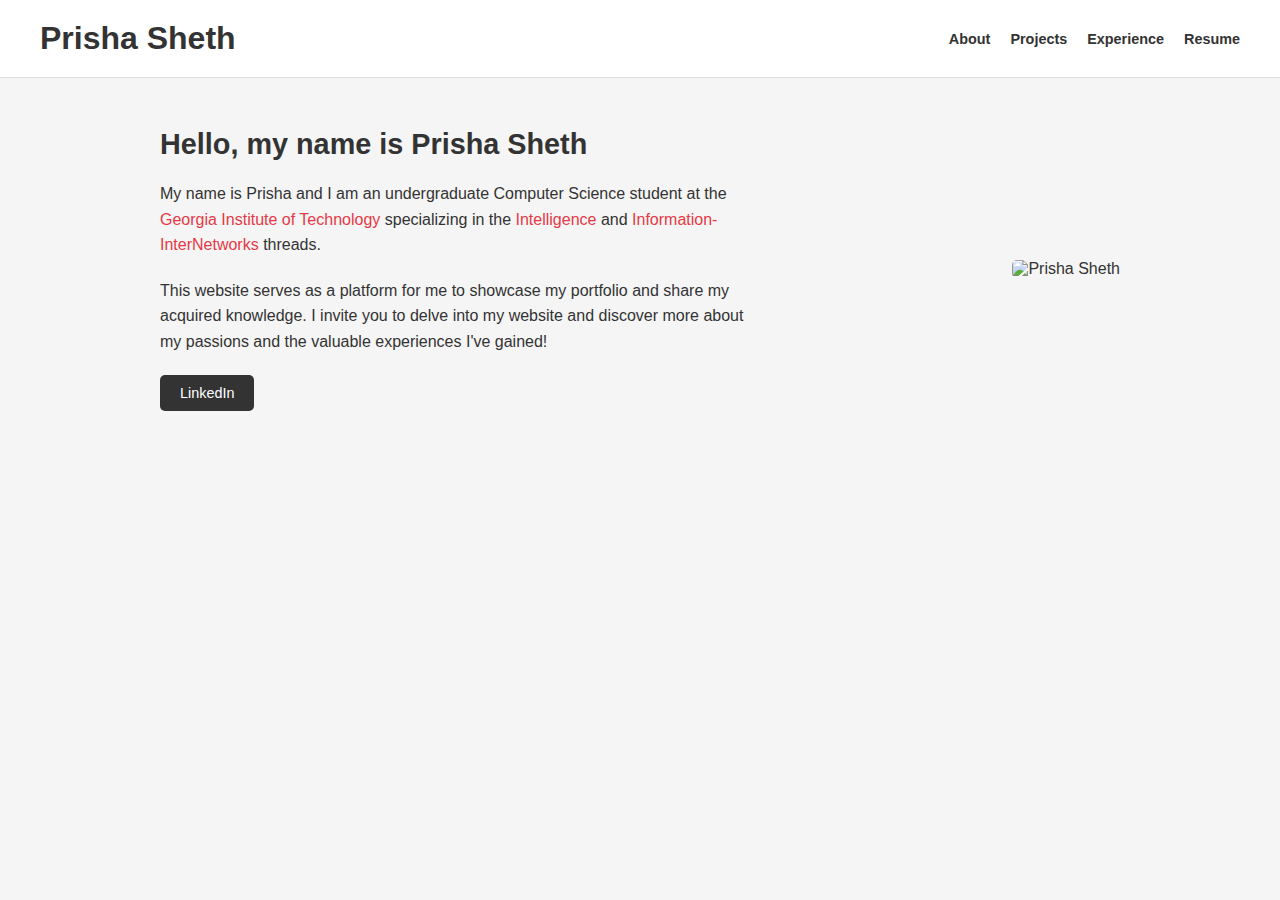
==== index.html @ eed21b5f "Add files via upload" ====
<!DOCTYPE html>
<html lang="en">
<head>
  <meta charset="UTF-8">
  <meta name="viewport" content="width=device-width, initial-scale=1.0">
  <title>Prisha Sheth Portfolio</title>
  <link rel="stylesheet" href="styles.css">
</head>
<body>

  <header>
    <h1>Prisha Sheth</h1>
    <nav>
      <ul>
        <li><a href="#about">About</a></li>
        <li><a href="#projects">Projects</a></li>
        <li><a href="#experience">Experience</a></li>
        <li><a href="#resume">Resume</a></li>
      </ul>
    </nav>
  </header>

  <main>
    <section class="intro">
      <h2>Hello, my name is Prisha Sheth</h2>
      <p>
        My name is Prisha and I am an undergraduate Computer Science student at the 
        <span class="highlight">Georgia Institute of Technology</span> specializing in the 
        <span class="highlight">Intelligence</span> and <span class="highlight">Information-InterNetworks</span> threads.
      </p>
      <p>
        This website serves as a platform for me to showcase my portfolio and share my acquired knowledge. I invite you to delve into my website and discover more about my passions and the valuable experiences I've gained!
      </p>
      <a href="https://linkedin.com/in/prisha-sheth" class="linkedin-button" target="_blank">LinkedIn</a>
    </section>
    <div class="image-container">
      <img src="profile-image.png" alt="Prisha Sheth">
    </div>
  </main>

</body>
</html>
---- styles.css ----
/* General Reset */
* {
    margin: 0;
    padding: 0;
    box-sizing: border-box;
    font-family: Arial, sans-serif;
  }
  
  body {
    background-color: #f5f5f5;
    color: #333;
  }
  
  /* Header */
  header {
    display: flex;
    justify-content: space-between;
    align-items: center;
    padding: 20px 40px;
    background-color: #fff;
    border-bottom: 1px solid #ddd;
  }
  
  header h1 {
    font-size: 2em;
  }
  
  nav ul {
    list-style: none;
    display: flex;
    gap: 20px;
  }
  
  nav ul li {
    font-size: 0.9em;
  }
  
  nav ul li a {
    text-decoration: none;
    color: #333;
    font-weight: bold;
  }
  
  nav ul li a:hover {
    color: #e63946;
  }
  
  /* Main Content */
  main {
    display: flex;
    justify-content: space-between;
    align-items: center;
    max-width: 1000px;
    margin: 50px auto;
    padding: 0 20px;
  }
  
  .intro {
    max-width: 600px;
  }
  
  .intro h2 {
    font-size: 1.8em;
    font-weight: bold;
    margin-bottom: 20px;
  }
  
  .intro p {
    font-size: 1em;
    line-height: 1.6;
    margin-bottom: 20px;
  }
  
  .highlight {
    color: #e63946;
  }
  
  .linkedin-button {
    display: inline-block;
    padding: 10px 20px;
    background-color: #333;
    color: #fff;
    text-decoration: none;
    border-radius: 5px;
    font-size: 0.9em;
  }
  
  .linkedin-button:hover {
    background-color: #555;
  }
  
  /* Image */
  .image-container {
    flex-shrink: 0;
  }
  
  .image-container img {
    width: 180px;
    height: auto;
    border-radius: 5px;
  }
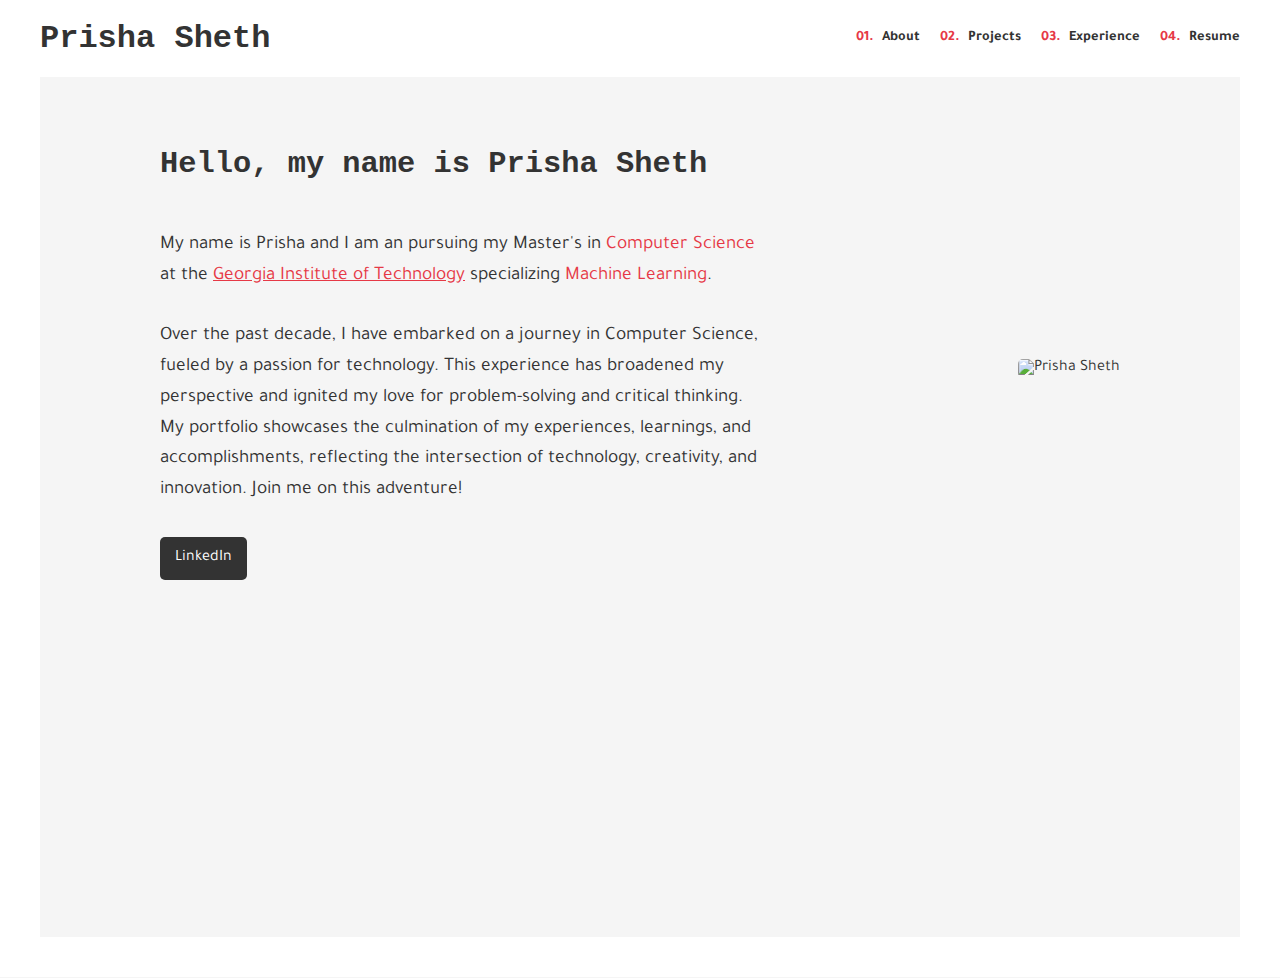
==== commit aaffac18: "Add files via upload" ====
--- a/index.html
+++ b/index.html
@@ -3,6 +3,7 @@
 <head>
   <meta charset="UTF-8">
   <meta name="viewport" content="width=device-width, initial-scale=1.0">
+  <link href="https://fonts.googleapis.com/css2?family=Tajawal&display=swap" rel="stylesheet">
   <title>Prisha Sheth Portfolio</title>
   <link rel="stylesheet" href="styles.css">
 </head>
@@ -12,31 +13,35 @@
     <h1>Prisha Sheth</h1>
     <nav>
       <ul>
-        <li><a href="#about">About</a></li>
-        <li><a href="#projects">Projects</a></li>
-        <li><a href="#experience">Experience</a></li>
-        <li><a href="#resume">Resume</a></li>
+        <li><a href="index.html"><span class="number">01.</span> About</a></li>
+        <li><a href="projects.html"><span class="number">02.</span> Projects</a></li>
+        <li><a href="experience.html"><span class="number">03.</span> Experience</a></li>
+        <li><a href="resume.html"><span class="number">04.</span> Resume</a></li>
       </ul>
     </nav>
   </header>
 
-  <main>
-    <section class="intro">
-      <h2>Hello, my name is Prisha Sheth</h2>
-      <p>
-        My name is Prisha and I am an undergraduate Computer Science student at the 
-        <span class="highlight">Georgia Institute of Technology</span> specializing in the 
-        <span class="highlight">Intelligence</span> and <span class="highlight">Information-InterNetworks</span> threads.
-      </p>
-      <p>
-        This website serves as a platform for me to showcase my portfolio and share my acquired knowledge. I invite you to delve into my website and discover more about my passions and the valuable experiences I've gained!
-      </p>
-      <a href="https://linkedin.com/in/prisha-sheth" class="linkedin-button" target="_blank">LinkedIn</a>
-    </section>
-    <div class="image-container">
-      <img src="profile-image.png" alt="Prisha Sheth">
-    </div>
-  </main>
+  <div class="wrapper">
+    <main>
+      <section class="intro">
+        <h2>Hello, my name is Prisha Sheth</h2>
+        <p>
+          My name is Prisha and I am an pursuing my Master's in <span class="highlight">Computer Science</span> at the 
+          <a href="https://www.gatech.edu/" target="_blank" class="highlight">Georgia Institute of Technology</a> specializing 
+          <span class="highlight">Machine Learning</span>.
+        </p>      
+        <p>
+          Over the past decade, I have embarked on a journey in Computer Science, fueled by a passion for technology. This experience has broadened my perspective and ignited my love for problem-solving and critical thinking.
+          My portfolio showcases the culmination of my experiences, learnings, and accomplishments, reflecting the intersection of technology, creativity, and innovation. Join me on this adventure!
+        </p>
+        <a href="https://linkedin.com/in/prishasheth24" class="linkedin-button" target="_blank">LinkedIn</a>
+      </section>
+      <div class="image-container">
+        <img src="images/portfolio.jpg" alt="Prisha Sheth">
+      </div>
+    </main>
+  </div>
+
 
 </body>
 </html>--- a/styles.css
+++ b/styles.css
@@ -1,28 +1,41 @@
-/* General Reset */
 * {
     margin: 0;
     padding: 0;
     box-sizing: border-box;
-    font-family: Arial, sans-serif;
+    font-family: 'Tajawal', sans-serif;
+  }
+
+  html, body {
+    height: 100%; /* Set height to 100% for full viewport height */
   }
   
   body {
     background-color: #f5f5f5;
     color: #333;
+    justify-content: center; 
+    align-items: center;
+  }
+
+  .wrapper {
+      height: 100%; 
+      padding: 20px; /* Padding for space between content and border */
+      border-left: 40px solid white; 
+      border-right: 40px solid white;
+      border-bottom: 40px solid white;
+      overflow-y: auto; 
   }
   
-  /* Header */
   header {
     display: flex;
     justify-content: space-between;
     align-items: center;
     padding: 20px 40px;
     background-color: #fff;
-    border-bottom: 1px solid #ddd;
   }
   
   header h1 {
     font-size: 2em;
+    font-family: 'Roboto', monospace;
   }
   
   nav ul {
@@ -44,8 +57,13 @@
   nav ul li a:hover {
     color: #e63946;
   }
+
+  nav ul li a .number {
+    color: #e63946; 
+    margin-right: 5px; 
+    font-weight: bold;
+  }
   
-  /* Main Content */
   main {
     display: flex;
     justify-content: space-between;
@@ -60,43 +78,76 @@
   }
   
   .intro h2 {
-    font-size: 1.8em;
+    font-size: 1.9em;
     font-weight: bold;
-    margin-bottom: 20px;
+    margin-bottom: 50px;
+    font-family: 'Roboto', monospace;
   }
   
   .intro p {
-    font-size: 1em;
+    font-size: 1.2em;
     line-height: 1.6;
-    margin-bottom: 20px;
+    margin-bottom: 30px;
+    font-family: 'Tajawal', sans-serif;
   }
   
   .highlight {
     color: #e63946;
+    font-family: 'Tajawal';
   }
   
   .linkedin-button {
     display: inline-block;
-    padding: 10px 20px;
+    padding: 12px 15px;
     background-color: #333;
     color: #fff;
     text-decoration: none;
     border-radius: 5px;
-    font-size: 0.9em;
+    font-size: 1em;
   }
   
   .linkedin-button:hover {
     background-color: #555;
   }
   
-  /* Image */
   .image-container {
     flex-shrink: 0;
+    margin-top: 10px;
   }
   
   .image-container img {
-    width: 180px;
+    width: 320px;
     height: auto;
     border-radius: 5px;
   }
-  +
+  .resume {
+    max-width: 100%;
+    padding-bottom: 50px;
+  }
+
+  .resume h2 {
+    font-size: 1.9em;
+    font-weight: bold;
+    margin-bottom: 40px;
+    font-family: 'Roboto', monospace;
+  }
+  
+  .resume p {
+    font-size: 1.2em;
+    line-height: 1.6;
+    margin-bottom: 30px;
+    font-family: 'Tajawal', sans-serif;
+  }
+
+  .resume-container {
+      width: 65vw;
+      height: calc(100vh - 120px); 
+  }
+
+  iframe {
+      width: 100%;
+      height: 100%;
+      border: none; 
+  }
+      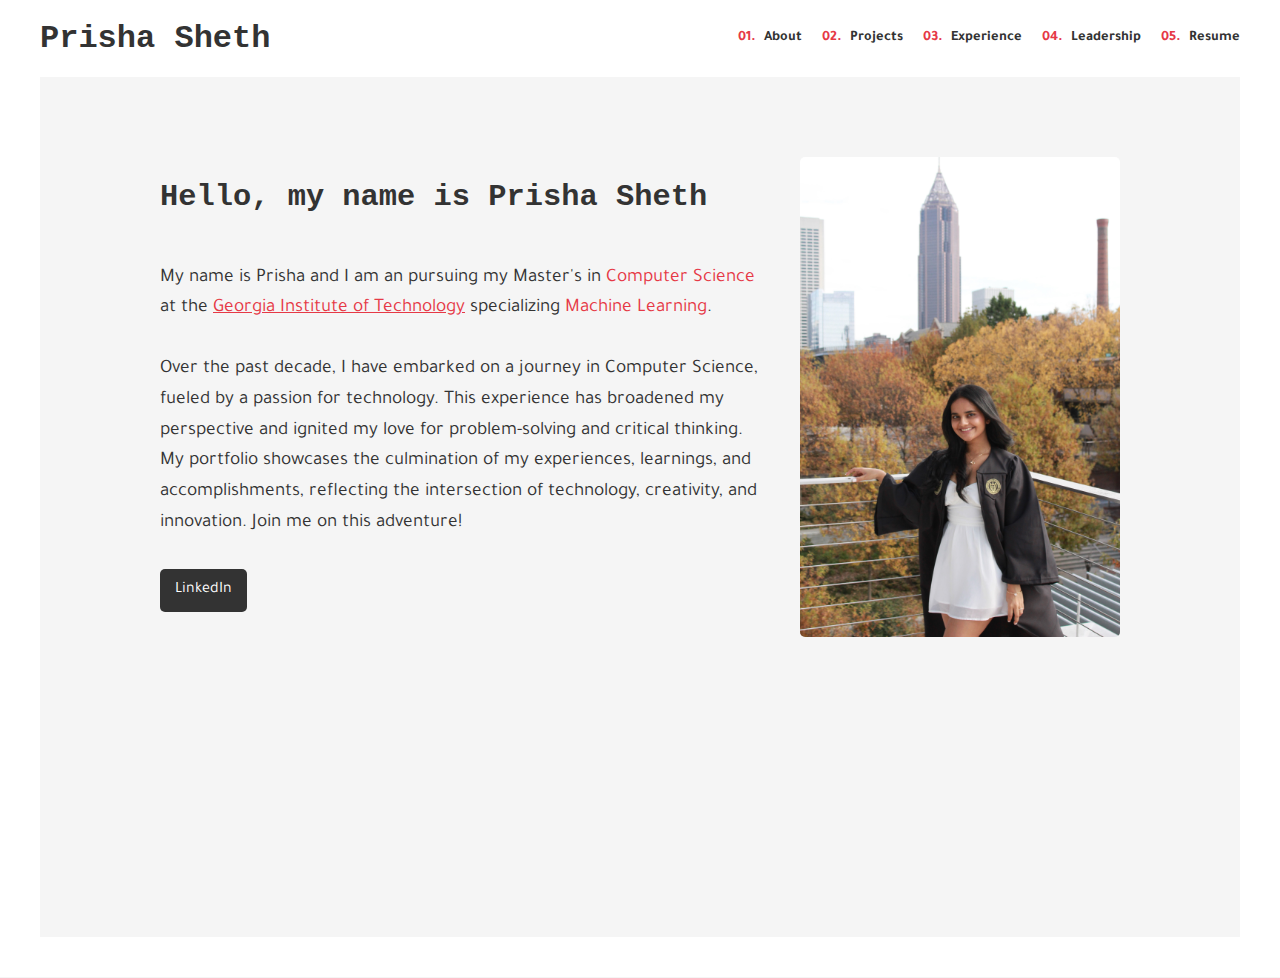
==== commit c1d5c04f: "Add files via upload" ====
--- a/index.html
+++ b/index.html
@@ -16,7 +16,8 @@
         <li><a href="index.html"><span class="number">01.</span> About</a></li>
         <li><a href="projects.html"><span class="number">02.</span> Projects</a></li>
         <li><a href="experience.html"><span class="number">03.</span> Experience</a></li>
-        <li><a href="resume.html"><span class="number">04.</span> Resume</a></li>
+        <li><a href="leadership.html"><span class="number">04.</span> Leadership</a></li>
+        <li><a href="resume.html"><span class="number">05.</span> Resume</a></li>
       </ul>
     </nav>
   </header>
--- a/styles.css
+++ b/styles.css
@@ -18,7 +18,7 @@
 
   .wrapper {
       height: 100%; 
-      padding: 20px; /* Padding for space between content and border */
+      padding: 20px; 
       border-left: 40px solid white; 
       border-right: 40px solid white;
       border-bottom: 40px solid white;
@@ -123,7 +123,7 @@
 
   .resume {
     max-width: 100%;
-    padding-bottom: 50px;
+    padding-bottom: 20px;
   }
 
   .resume h2 {
@@ -131,18 +131,65 @@
     font-weight: bold;
     margin-bottom: 40px;
     font-family: 'Roboto', monospace;
-  }
-  
-  .resume p {
-    font-size: 1.2em;
-    line-height: 1.6;
-    margin-bottom: 30px;
-    font-family: 'Tajawal', sans-serif;
   }
 
   .resume-container {
       width: 65vw;
       height: calc(100vh - 120px); 
+  }
+
+  .experience h2 {
+    font-size: 1.9em;
+    font-weight: bold;
+    margin-bottom: 50px;
+    font-family: 'Roboto', monospace;
+  }
+
+  .experience ul {
+    list-style: none;
+    padding-left: 0;
+  }
+
+  .experience li {
+    margin-bottom: 30px;
+  }
+
+  .job-header {
+    display: flex;
+    justify-content: space-between;
+    align-items: baseline;
+    font-size: 1.3em;
+    font-weight: bold;
+    margin-bottom: 5px;
+  }
+
+  .company-name {
+    font-weight: bold;
+  }
+
+  .date {
+    font-size: 0.9em;
+    color: #666;
+  }
+
+  .job-title {
+    font-size: 1.1em;
+    font-style: italic;
+    margin-bottom: 10px;
+    font-weight: normal;
+    color: red;
+  }
+
+  .details {
+    list-style-type: disc !important;
+    padding-left: 20px;
+    margin-top: 5px;
+    color: #333;
+  }
+
+  .details li {
+    list-style-position: inside;
+    margin-bottom: 5px;
   }
 
   iframe {
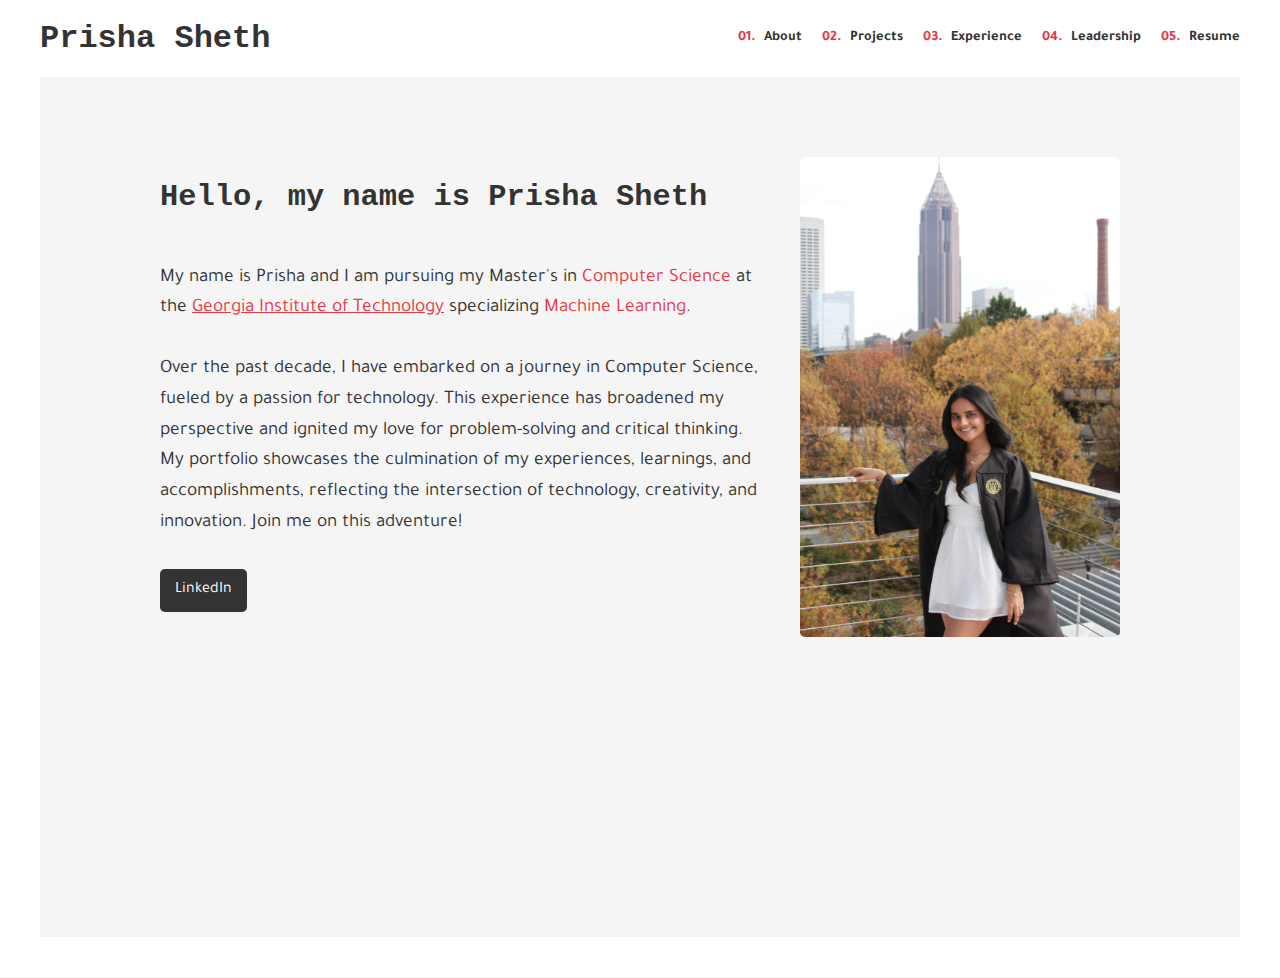
==== commit dc1c7f94: "Update index.html" ====
--- a/index.html
+++ b/index.html
@@ -27,7 +27,7 @@
       <section class="intro">
         <h2>Hello, my name is Prisha Sheth</h2>
         <p>
-          My name is Prisha and I am an pursuing my Master's in <span class="highlight">Computer Science</span> at the 
+          My name is Prisha and I am pursuing my Master's in <span class="highlight">Computer Science</span> at the 
           <a href="https://www.gatech.edu/" target="_blank" class="highlight">Georgia Institute of Technology</a> specializing 
           <span class="highlight">Machine Learning</span>.
         </p>      
@@ -45,4 +45,4 @@
 
 
 </body>
-</html>+</html>
--- a/styles.css
+++ b/styles.css
@@ -180,6 +180,18 @@
     color: red;
   }
 
+  .project-image-container {
+    display: flex;
+    justify-content: center;
+    margin-bottom: 10px;
+}
+
+  .project-image {
+      width: 550px;
+      height: auto;
+      margin-bottom: 10px;
+  }
+
   .details {
     list-style-type: disc !important;
     padding-left: 20px;
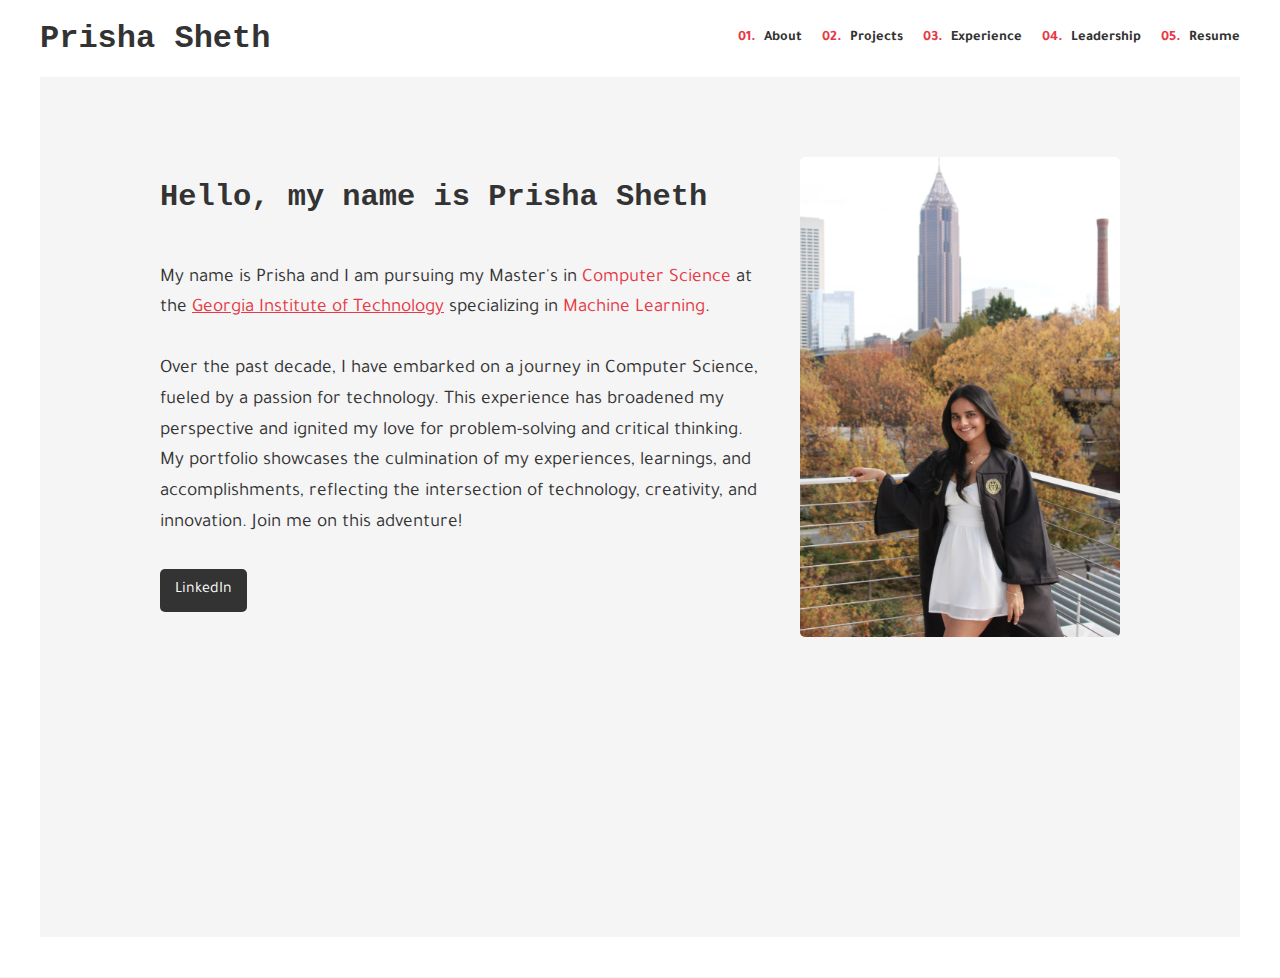
==== commit 9821c446: "Update index.html" ====
--- a/index.html
+++ b/index.html
@@ -28,7 +28,7 @@
         <h2>Hello, my name is Prisha Sheth</h2>
         <p>
           My name is Prisha and I am pursuing my Master's in <span class="highlight">Computer Science</span> at the 
-          <a href="https://www.gatech.edu/" target="_blank" class="highlight">Georgia Institute of Technology</a> specializing 
+          <a href="https://www.gatech.edu/" target="_blank" class="highlight">Georgia Institute of Technology</a> specializing in
           <span class="highlight">Machine Learning</span>.
         </p>      
         <p>
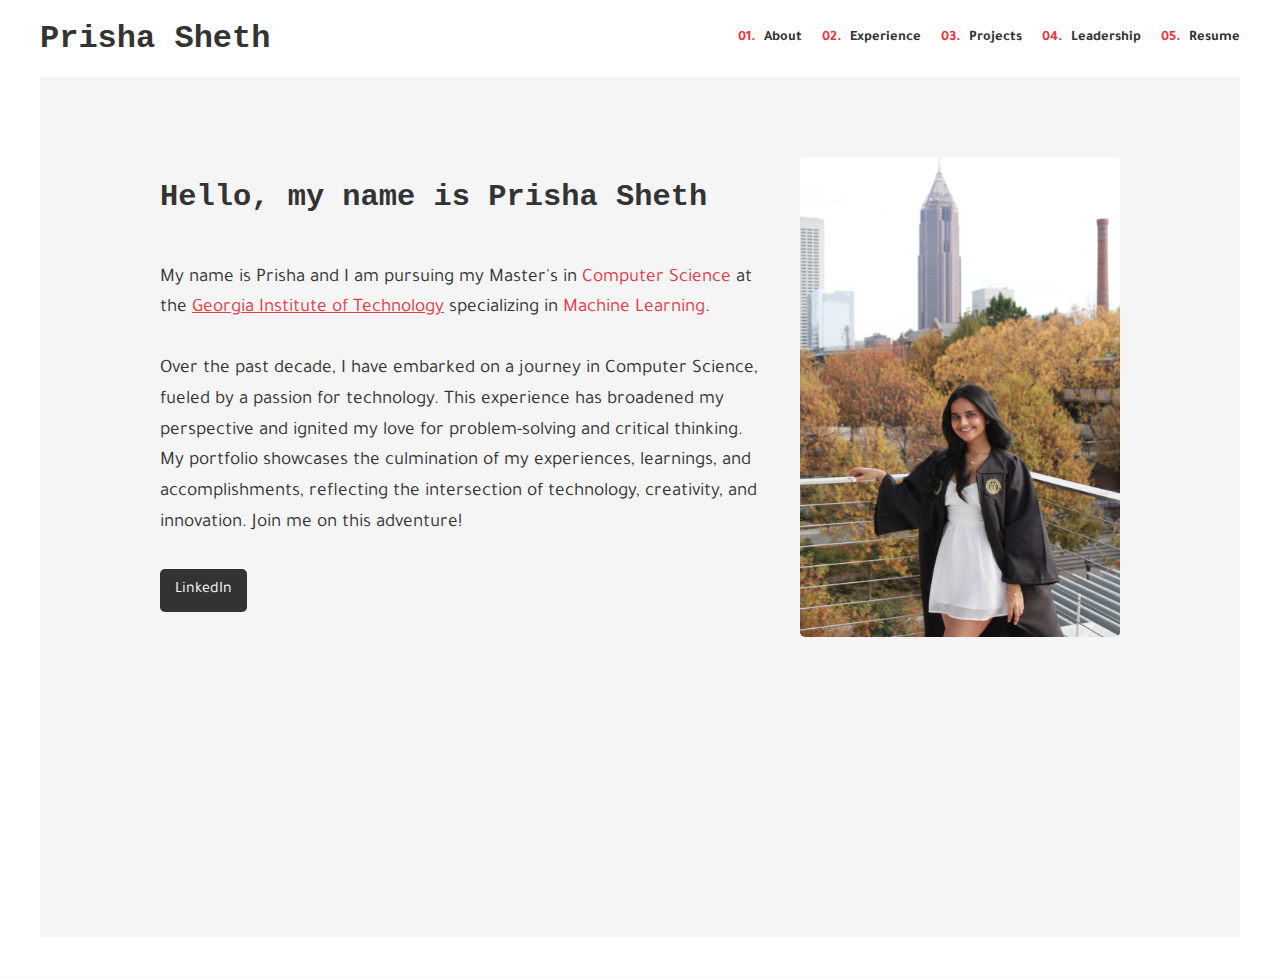
==== commit 313b33ef: "Add files via upload" ====
--- a/index.html
+++ b/index.html
@@ -14,8 +14,8 @@
     <nav>
       <ul>
         <li><a href="index.html"><span class="number">01.</span> About</a></li>
-        <li><a href="projects.html"><span class="number">02.</span> Projects</a></li>
-        <li><a href="experience.html"><span class="number">03.</span> Experience</a></li>
+        <li><a href="experience.html"><span class="number">02.</span> Experience</a></li>
+        <li><a href="projects.html"><span class="number">03.</span> Projects</a></li>
         <li><a href="leadership.html"><span class="number">04.</span> Leadership</a></li>
         <li><a href="resume.html"><span class="number">05.</span> Resume</a></li>
       </ul>
@@ -45,4 +45,4 @@
 
 
 </body>
-</html>
+</html>